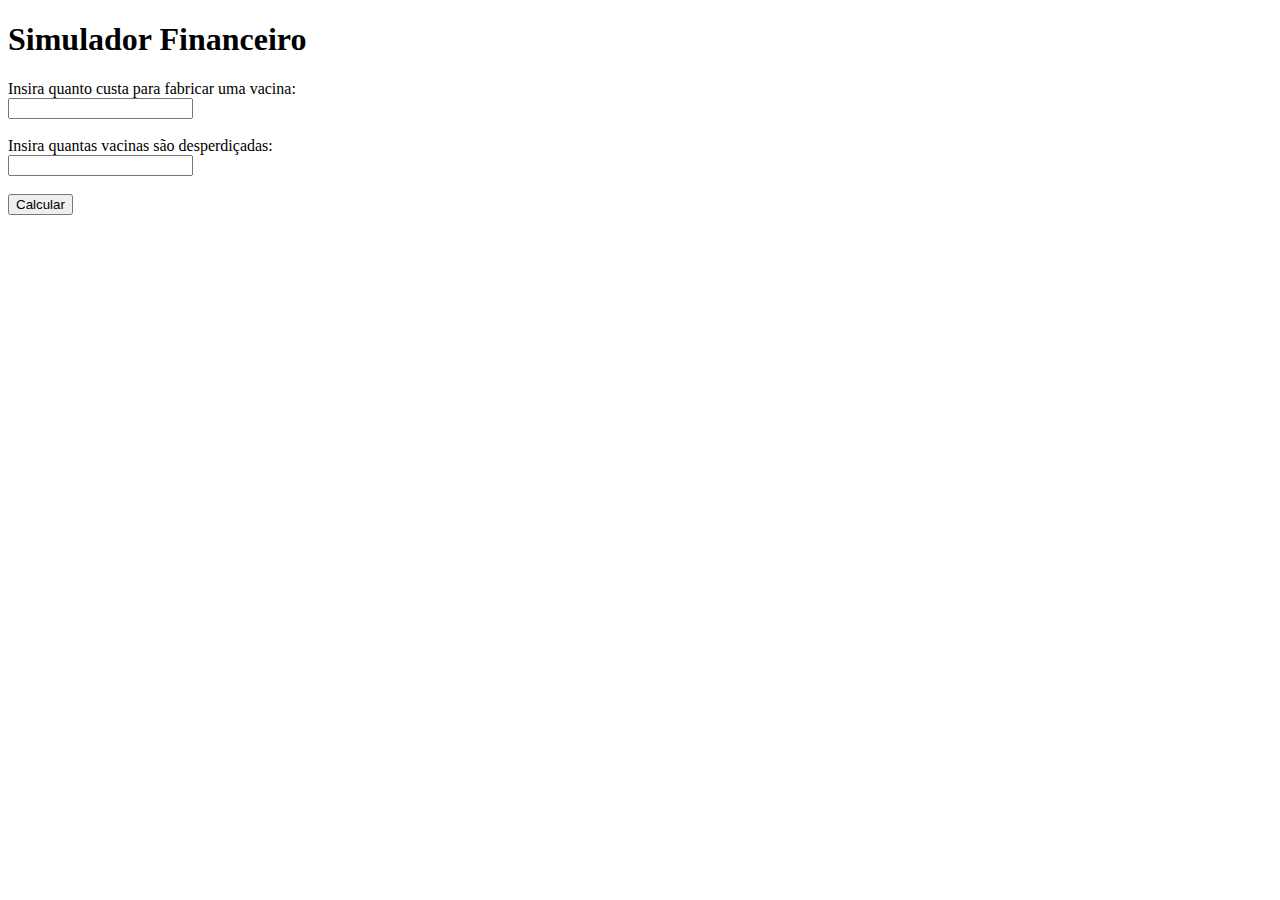
==== entregaveis/ALGORITMO/MURAKAMI/simuladorFinanceiro.html @ 7a5bbcbc "Adicionando entregáveis" ====
<!DOCTYPE html>
<html lang="pt-br">
<head>
    <meta charset="UTF-8">
    <meta name="viewport" content="width=device-width, initial-scale=1.0">
    <title>Simulador Financeiro</title>
    <link rel="stylesheet" href="simuladorFinanceiro.css">
</head>
<body>
    <h1>Simulador Financeiro</h1>

    Insira quanto custa para fabricar uma vacina: <br>
    <input type="number" id="input_custo"> 
    <br><br>

    Insira quantas vacinas são desperdiçadas: <br>
    <input type="number" id="input_desperdicio">
    <br><br>

    <button onclick="calcularPrejuizo()">
        Calcular
    </button>

    <div id="exibirPrejuizo">

    </div>
</body>
</html>

<script>
    function calcularPrejuizo(){
        var custo = Number(input_custo.value)
        var desperdicio = Number(input_desperdicio.value)
        var prejuizo = custo * desperdicio
        var solucao = prejuizo * 0.3

        exibirPrejuizo.innerHTML = `<br> 
        Você tem um pejuízo de R$${prejuizo} !! <br>
        Com a nossa solução, você poderá diminuir esse prejuízo em até 30.6% <br>
        Ou seja, em aproximadamente: R$${solucao} !!!      
        ` 
    }
</script>
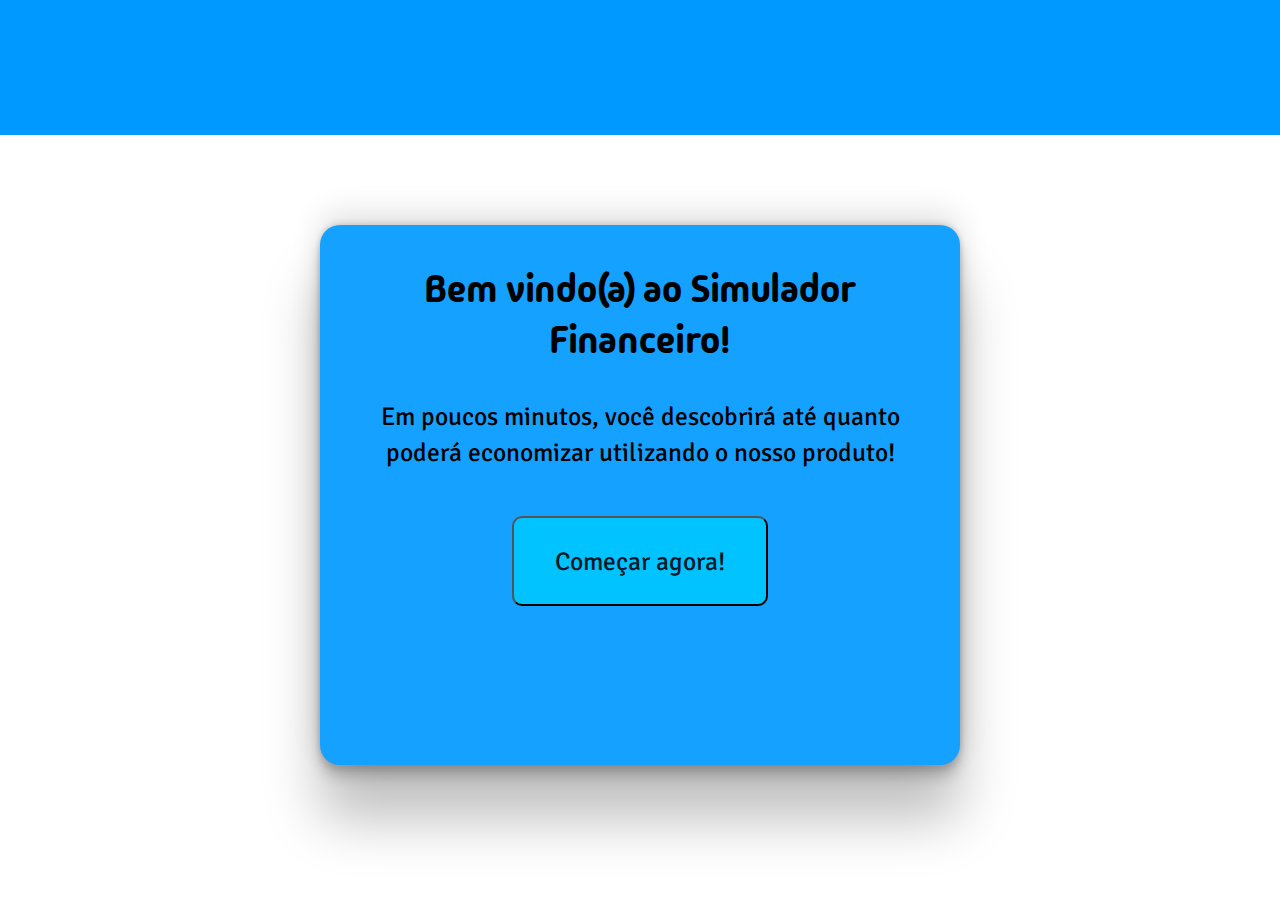
==== commit 4f8e8145: "Atualizando o Simulador Financeiro" ====
--- a/entregaveis/ALGORITMO/MURAKAMI/simuladorFinanceiro.html
+++ b/entregaveis/ALGORITMO/MURAKAMI/simuladorFinanceiro.html
@@ -5,39 +5,37 @@
     <meta name="viewport" content="width=device-width, initial-scale=1.0">
     <title>Simulador Financeiro</title>
     <link rel="stylesheet" href="simuladorFinanceiro.css">
+   
 </head>
 <body>
-    <h1>Simulador Financeiro</h1>
 
-    Insira quanto custa para fabricar uma vacina: <br>
-    <input type="number" id="input_custo"> 
-    <br><br>
+    <header>
 
-    Insira quantas vacinas são desperdiçadas: <br>
-    <input type="number" id="input_desperdicio">
-    <br><br>
+    </header>
 
-    <button onclick="calcularPrejuizo()">
-        Calcular
-    </button>
+    <div class="box" id="div_box">
 
-    <div id="exibirPrejuizo">
+        <p class="box_p">
+            <span class="box_span"> Bem vindo(a) ao Simulador Financeiro! </span><br><br>
+            <span class="box_spanText">Em poucos minutos, você descobrirá até quanto poderá economizar utilizando o nosso produto!</span>
 
-    </div>
+        </p>
+
+        <button class="box_btInicio" onclick="comecarForm()">
+            Começar agora!
+        </button>
+
+ 
+
+        <!-- Utiliza Caminhões Refrigerados para o transporte de vacinas?
+        <br>
+        <input type="radio" id="html">
+        <label for="html">SIM</label>
+
+        <input type="radio" id="html">
+        <label for="html">NÃO</label><br> -->
+    </div>    
+
+    <script src="simuladorFinanceiro.js"></script>
 </body>
 </html>
-
-<script>
-    function calcularPrejuizo(){
-        var custo = Number(input_custo.value)
-        var desperdicio = Number(input_desperdicio.value)
-        var prejuizo = custo * desperdicio
-        var solucao = prejuizo * 0.3
-
-        exibirPrejuizo.innerHTML = `<br> 
-        Você tem um pejuízo de R$${prejuizo} !! <br>
-        Com a nossa solução, você poderá diminuir esse prejuízo em até 30.6% <br>
-        Ou seja, em aproximadamente: R$${solucao} !!!      
-        ` 
-    }
-</script>--- a/entregaveis/ALGORITMO/MURAKAMI/simuladorFinanceiro.css
+++ b/entregaveis/ALGORITMO/MURAKAMI/simuladorFinanceiro.css
@@ -0,0 +1,128 @@
+@import url('https://fonts.googleapis.com/css2?family=Madimi+One&display=swap');
+@import url('https://fonts.googleapis.com/css2?family=Archivo:ital,wght@0,100..900;1,100..900&family=Madimi+One&family=Signika:wght@300..700&display=swap');
+
+*{
+    margin: 0;
+    padding: 0;
+}
+
+header{
+    width: 100%;
+    height: 15vh;
+
+    background-color: rgb(0, 153, 255);
+}
+
+.box{
+    background-color: rgb(21, 161, 255);
+    width: 50%;
+    height: 60vh;
+    margin: auto;
+    margin-top: 10vh;
+    text-align: center;
+    border-radius: 20px;
+    box-shadow: rgba(0, 0, 0, 0.25) 0px 54px 55px, rgba(0, 0, 0, 0.12) 0px -12px 30px, rgba(0, 0, 0, 0.12) 0px 4px 6px, rgba(0, 0, 0, 0.17) 0px 12px 13px, rgba(0, 0, 0, 0.09) 0px -3px 5px;
+    font-family: "Madimi One", sans-serif;
+}
+
+.box_p{
+    font-size: 2vw;
+    padding: 3vw;
+    padding-bottom: 0;
+   
+}
+
+.box_span{
+    font-size: 3vw;
+}
+
+.box_spanText{
+    line-height: 1.4;
+    font-family: "Signika", sans-serif;
+}
+
+.box_btInicio{
+    margin-top:5vh;
+    width: 20vw;
+    height: 10vh;
+    border-radius: 10px;
+    background-color: rgb(0, 195, 255);
+    font-size: 2vw;
+    font-family: "Signika", sans-serif;
+    color: rgb(3, 23, 39);
+}
+
+.box_btInicio:hover{
+    background-color: rgb(83, 215, 255);
+    color: rgb(12, 46, 75);
+    cursor: pointer;
+}
+
+.div_box2{
+    width: 70%;
+    margin: auto;
+ 
+}
+
+.p_titulo{
+    font-size: 3vw;
+    padding-top: 3vw;
+}
+
+.p_p1{
+    font-size: 2vw;
+    font-family: "Signika", sans-serif;
+    /* padding-top: 2vh; */
+    
+}
+
+.div_box2 input{
+    margin-top: 5vh;
+    width: 50%;
+    height: 6vh;
+    font-size: 2vw;
+    border-radius: 10px;
+    text-align: center;
+}
+
+.box_bt{
+    margin-top:5vh;
+    width: 18vw;
+    height: 7vh;
+    border-radius: 10px;
+    background-color: rgb(0, 195, 255);
+    font-size: 2vw;
+    font-family: "Signika", sans-serif;
+    color: rgb(3, 23, 39);
+}
+
+.box_bt{
+    cursor: pointer;
+
+}
+
+.box_btEscolha{
+    margin-top: 6vh;
+    margin-left: 1.2vw;
+    margin-right: 1.2vw;
+    width: 10vw;
+    height: 7vh;
+    border-radius: 10px;
+    background-color: rgb(0, 195, 255);
+    font-size: 2vw;
+    font-family: "Signika", sans-serif;
+    color: rgb(3, 23, 39);
+}
+
+.div_box3{
+    width: 90%;
+    margin: auto;
+    text-align: center;
+    text-indent: 2vw;
+}
+
+.p_titulo2{
+    font-size: 3vw;
+    padding-top: 2vw;
+    
+}
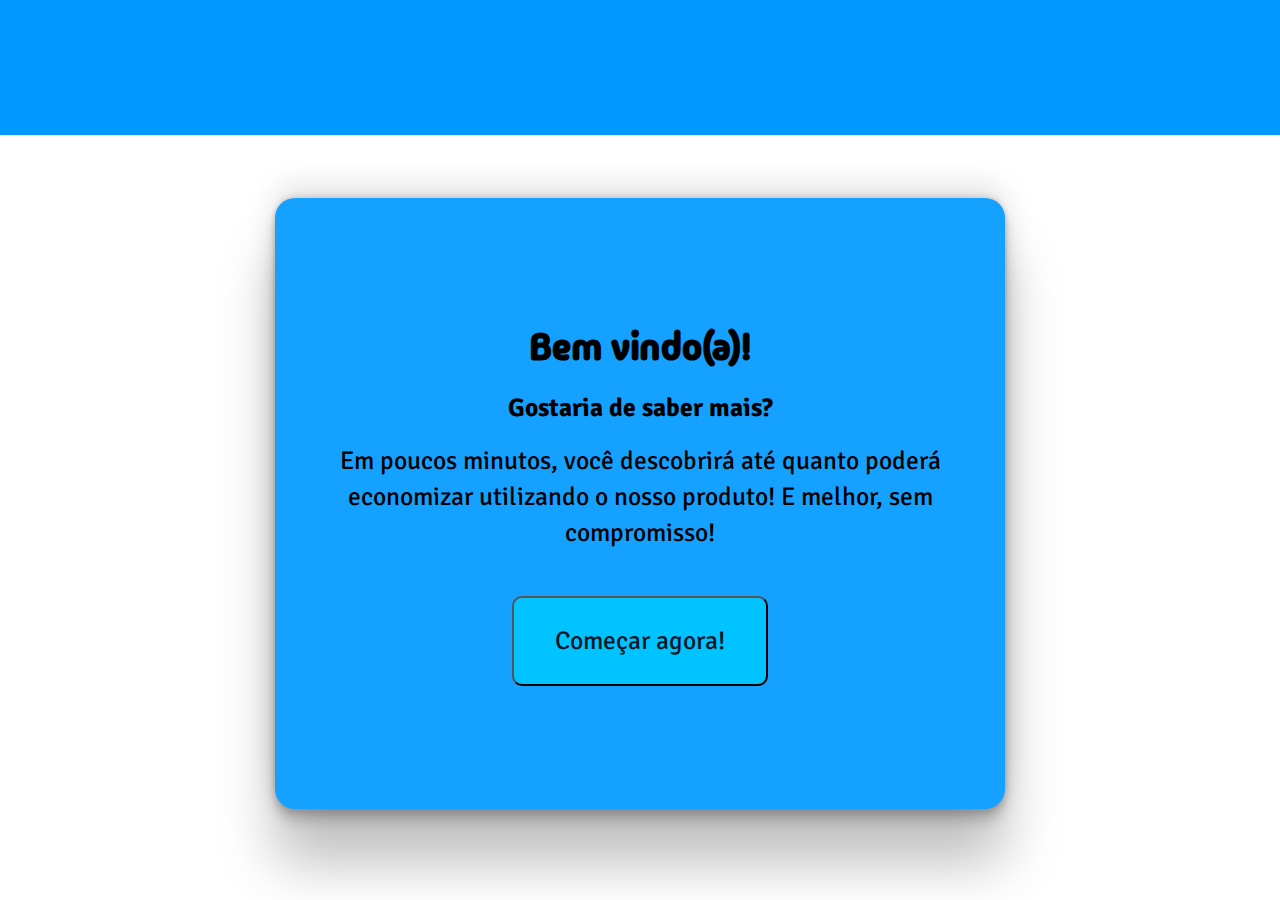
==== commit f5298ff6: "Finalização do Simulador Financeiro" ====
--- a/entregaveis/ALGORITMO/MURAKAMI/simuladorFinanceiro.html
+++ b/entregaveis/ALGORITMO/MURAKAMI/simuladorFinanceiro.html
@@ -4,38 +4,25 @@
     <meta charset="UTF-8">
     <meta name="viewport" content="width=device-width, initial-scale=1.0">
     <title>Simulador Financeiro</title>
-    <link rel="stylesheet" href="simuladorFinanceiro.css">
-   
+    <link rel="stylesheet" href="simmuladorFinanceiro.css">
 </head>
 <body>
-
     <header>
 
     </header>
 
-    <div class="box" id="div_box">
+    <div class="box pai" id="div_box">
 
-        <p class="box_p">
-            <span class="box_span"> Bem vindo(a) ao Simulador Financeiro! </span><br><br>
-            <span class="box_spanText">Em poucos minutos, você descobrirá até quanto poderá economizar utilizando o nosso produto!</span>
+        <h1 class="box_titulo">Bem vindo(a)!</h1> <br>
 
-        </p>
+        <b><p class="box_p"> Gostaria de saber mais?</p></b> <br>
+        <p class="box_p"> Em poucos minutos, você descobrirá até quanto poderá economizar utilizando o nosso produto! E melhor, sem compromisso!</p>
+           
 
         <button class="box_btInicio" onclick="comecarForm()">
             Começar agora!
         </button>
 
- 
-
-        <!-- Utiliza Caminhões Refrigerados para o transporte de vacinas?
-        <br>
-        <input type="radio" id="html">
-        <label for="html">SIM</label>
-
-        <input type="radio" id="html">
-        <label for="html">NÃO</label><br> -->
-    </div>    
-
-    <script src="simuladorFinanceiro.js"></script>
+        <script src="simuladorFinanceiro.js"></script>
 </body>
-</html>
+</html>--- a/entregaveis/ALGORITMO/MURAKAMI/simmuladorFinanceiro.css
+++ b/entregaveis/ALGORITMO/MURAKAMI/simmuladorFinanceiro.css
@@ -0,0 +1,89 @@
+@import url('https://fonts.googleapis.com/css2?family=Madimi+One&display=swap');
+@import url('https://fonts.googleapis.com/css2?family=Archivo:ital,wght@0,100..900;1,100..900&family=Madimi+One&family=Signika:wght@300..700&display=swap');
+
+* {
+    margin: 0;
+    padding: 0;
+}
+
+header{
+    width: 100%;
+    height: 15vh;
+
+    background-color: rgb(0, 153, 255);
+}
+
+.box{
+    background-color: rgb(21, 161, 255);
+    width: 55%;
+    height: 65vh; 
+    margin: auto;
+    margin-top: 7vh;
+    border-radius: 20px;
+    box-shadow: rgba(0, 0, 0, 0.25) 0px 54px 55px, rgba(0, 0, 0, 0.12) 0px -12px 30px, rgba(0, 0, 0, 0.12) 0px 4px 6px, rgba(0, 0, 0, 0.17) 0px 12px 13px, rgba(0, 0, 0, 0.09) 0px -3px 5px;
+    padding: 1vw;
+}
+
+.pai{
+    display: flex;
+    flex-direction: column;
+    justify-content: center;
+    align-items: center;
+    
+}
+
+.box_titulo{
+    font-size: 3vw;
+    font-family: "Madimi One", sans-serif;
+}
+
+.box_p{
+    font-size: 2vw;
+    line-height: 1.4;
+    font-family: "Signika", sans-serif;
+    text-align: center;
+}
+
+.box_btInicio{
+    margin-top:5vh;
+    width: 20vw;
+    height: 10vh;
+    border-radius: 10px;
+    background-color: rgb(0, 195, 255);
+    font-size: 2vw;
+    font-family: "Signika", sans-serif;
+    color: rgb(3, 23, 39);
+}
+
+.box_btInicio:hover{
+    background-color: rgb(83, 215, 255);
+    color: rgb(12, 46, 75);
+    cursor: pointer;
+}
+
+.box_input{
+    margin-top: 5vh;
+    width: 50%;
+    height: 6vh;
+    font-size: 2vw;
+    border-radius: 10px;
+    text-align: center;
+}
+
+.box_bt{
+    width: 18vw;
+    height: 7vh;
+}
+
+.box_btEscolha{
+    width: 10vw;
+    height: 7vh;
+    margin-left: 1.2vw;
+    margin-right: 1.2vw;
+}
+
+.div_box2{ 
+    flex-direction: row;
+    
+}
+
